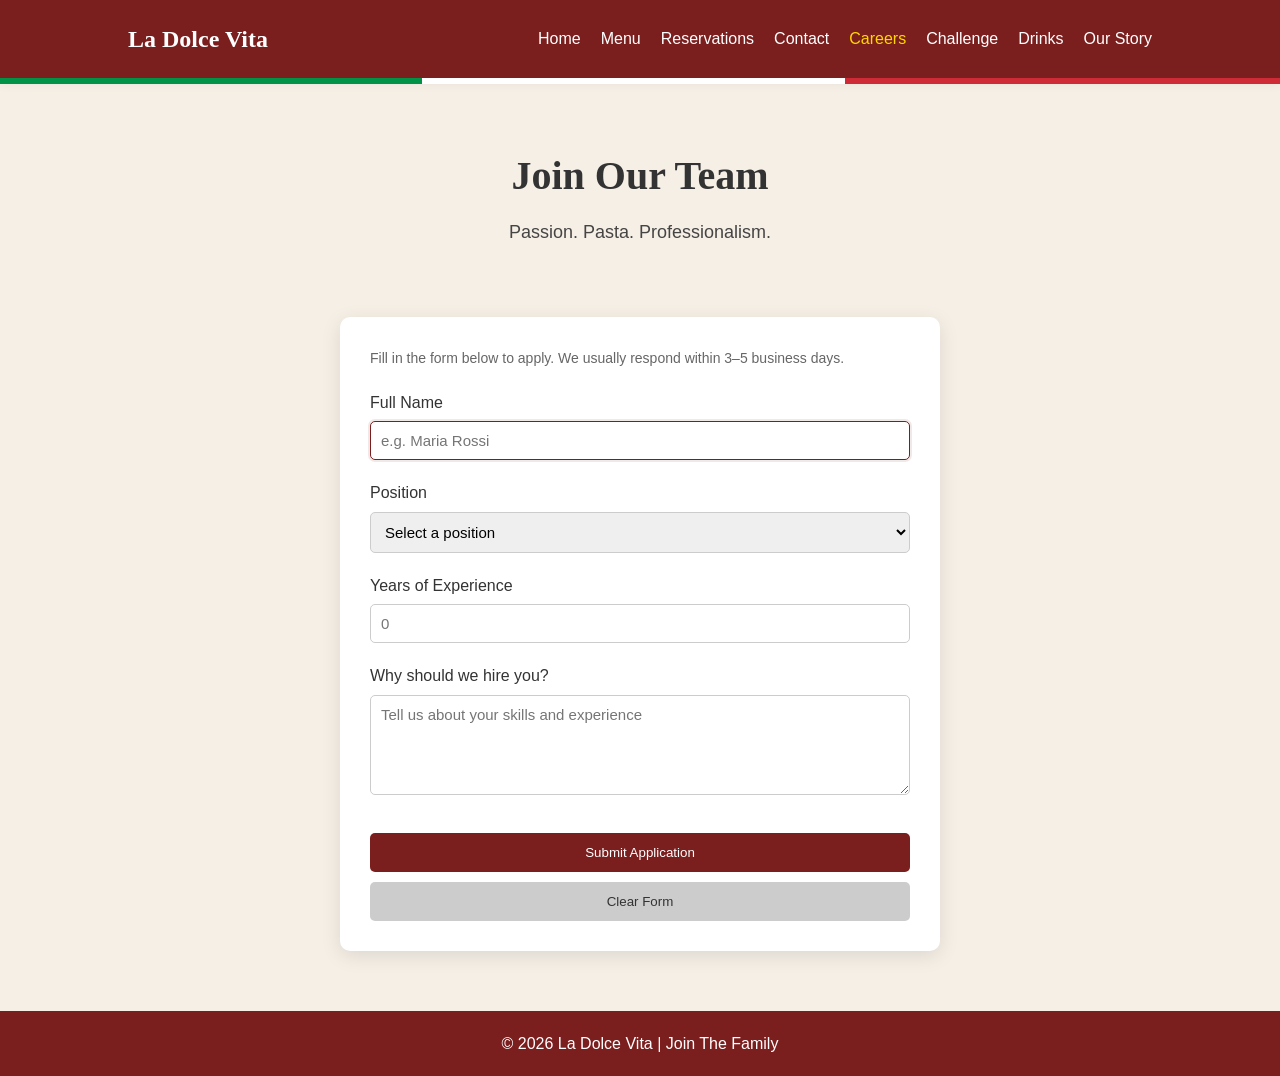
==== html's/career.html @ f615f738 "html/css alle html's and css bestanden  Co-Authored-By: lynn <326391488+LK2020klomp@users.noreply.gi" ====
<!DOCTYPE html>
<html lang="en">
<head>
<meta charset="UTF-8">
<meta name="viewport" content="width=device-width, initial-scale=1.0">
<title>Careers | La Dolce Vita</title>
 
<link href="https://fonts.googleapis.com/css2?family=Playfair+Display:wght@600;700&family=Poppins:wght@300;400;500&display=swap%22 rel="stylesheet">
<link href="../style/career.css" rel="stylesheet"/>
</head>
 
<body>
 
<nav>
<h1>La Dolce Vita</h1>
<ul>
<li><a href="index.html">Home</a></li>
<li><a href="menu.html">Menu</a></li>
<li><a href="reservations.html">Reservations</a></li>
<li><a href="contact.html">Contact</a></li>
<li><a href="career.html" class="active">Careers</a></li>
<li><a href="challenge.html">Challenge</a></li>
<li><a href="drinks.html">Drinks</a></li>
<li><a href="story.html">Our Story</a></li>
</ul>
</nav>
 
<div class="flag-bar"></div>
 
<header>
<h2>Join Our Team</h2>
<p>Passion. Pasta. Professionalism.</p>
</header>
 
<div class="card">
 
<p style="font-size:14px;color:#666;margin-bottom:20px;">
Fill in the form below to apply. We usually respond within 3–5 business days.
</p>
 
<form onsubmit="return applyNow(event)">
 
<div class="form-group">
<label for="name">Full Name</label>
<input type="text" id="name" required placeholder="e.g. Maria Rossi" autofocus>
</div>
 
<div class="form-group">
<label for="position">Position</label>
<select id="position" required>
<option value="">Select a position</option>
<option>Chef</option>
<option>Pizza Chef</option>
<option>Waiter/Waitress</option>
<option>Dishwasher</option>
<option>Manager</option>
</select>
</div>
 
<div class="form-group">
<label for="experience">Years of Experience</label>
<input type="number" id="experience" min="0" max="50" required placeholder="0">
</div>
 
<div class="form-group">
<label for="message">Why should we hire you?</label>
<textarea id="message" required placeholder="Tell us about your skills and experience"></textarea>
</div>
 
<button type="submit">Submit Application</button>
<button type="reset" class="secondary-btn">Clear Form</button>
 
<p id="confirmation" class="confirmation">
Grazie! Your application has been submitted. We will contact you soon.
</p>
 
</form>
</div>
 
<footer>
© 2026 La Dolce Vita | Join The Family
</footer>
 
<script>
function applyNow(event){
event.preventDefault();
document.getElementById("confirmation").style.display="block";
return false;
}
</script>
 
</body>
</html>
---- style/career.css ----
*{
    margin:0;
    padding:0;
    box-sizing:border-box;
}
 
html{
    scroll-behavior:smooth;
}
 
body{
    font-family:'Poppins', sans-serif;
    background:#f5efe6;
    color:#333;
    line-height:1.6;
}
 
/* ================= NAV ================= */
 
nav{
    display:flex;
    justify-content:space-between;
    align-items:center;
    padding:20px 10%;
    background:#7b1e1e;
    box-shadow:0 4px 12px rgba(0,0,0,0.08);
}
 
nav h1{
    font-family:'Playfair Display', serif;
    color:white;
}
 
nav ul{
    list-style:none;
    display:flex;
    gap:20px;
}
 
nav a{
    text-decoration:none;
    color:white;
    position:relative;
    padding-bottom:5px;
    transition:0.3s ease;
}
 
nav a.active{
    color:#ffd700;
}
 
nav a::after{
    content:"";
    position:absolute;
    left:0;
    bottom:0;
    width:0%;
    height:2px;
    background:#ffd700;
    transition:0.3s ease;
}
 
nav a:hover::after{
    width:100%;
}
 
/* ================= FLAG ================= */
 
.flag-bar{
    height:6px;
    background:linear-gradient(
        to right,
        #009246 33%,
        white 33%,
        white 66%,
        #ce2b37 66%
    );
}
 
/* ================= HEADER ================= */
 
header{
    text-align:center;
    padding:60px 20px 30px;
}
 
header h2{
    font-family:'Playfair Display', serif;
    font-size:40px;
    margin-bottom:10px;
}
 
header p{
    font-size:18px;
    opacity:0.9;
}
 
/* ================= CARD ================= */
 
.card{
    max-width:600px;
    margin:40px auto;
    padding:30px;
    background:white;
    border-radius:10px;
    box-shadow:0 5px 20px rgba(0,0,0,0.1);
}
 
/* ================= FORM ================= */
 
.form-group{
    margin-bottom:20px;
}
 
label{
    display:block;
    margin-bottom:6px;
    font-weight:500;
}
 
input,
select,
textarea{
    width:100%;
    padding:10px;
    border:1px solid #ccc;
    border-radius:5px;
    font-family:'Poppins', sans-serif;
    font-size:15px;
    transition:0.3s ease;
}
 
input:focus,
select:focus,
textarea:focus{
    outline:none;
    border-color:#7b1e1e;
    box-shadow:0 0 0 2px rgba(123,30,30,0.1);
}
 
textarea{
    resize:vertical;
    min-height:100px;
}
 
/* ================= BUTTON ================= */
 
button{
    width:100%;
    padding:12px;
    background:#7b1e1e;
    color:white;
    border:none;
    border-radius:5px;
    font-weight:500;
    font-family:'Poppins', sans-serif;
    cursor:pointer;
    transition:0.3s ease;
    margin-top:10px;
}
 
button:hover{
    background:#a52a2a;
}
 
/* ================= SECONDARY BUTTON ================= */
 
.secondary-btn{
    background:#ccc;
    color:#333;
}
 
.secondary-btn:hover{
    background:#bbb;
}
 
/* ================= CONFIRMATION ================= */
 
.confirmation{
    display:none;
    margin-top:15px;
    color:green;
    font-weight:500;
}
 
/* ================= FOOTER ================= */
 
footer{
    background:#7b1e1e;
    color:white;
    text-align:center;
    padding:20px;
    margin-top:60px;
}
 
/* ================= RESPONSIVE ================= */
 
@media(max-width:600px){
 
    header h2{
        font-size:32px;
    }
 
    header p{
        font-size:16px;
    }
 
    .card{
        margin:30px 20px;
        padding:20px;
    }
 
    nav{
        padding:20px;
    }
 
    nav ul{
        gap:12px;
    }
}
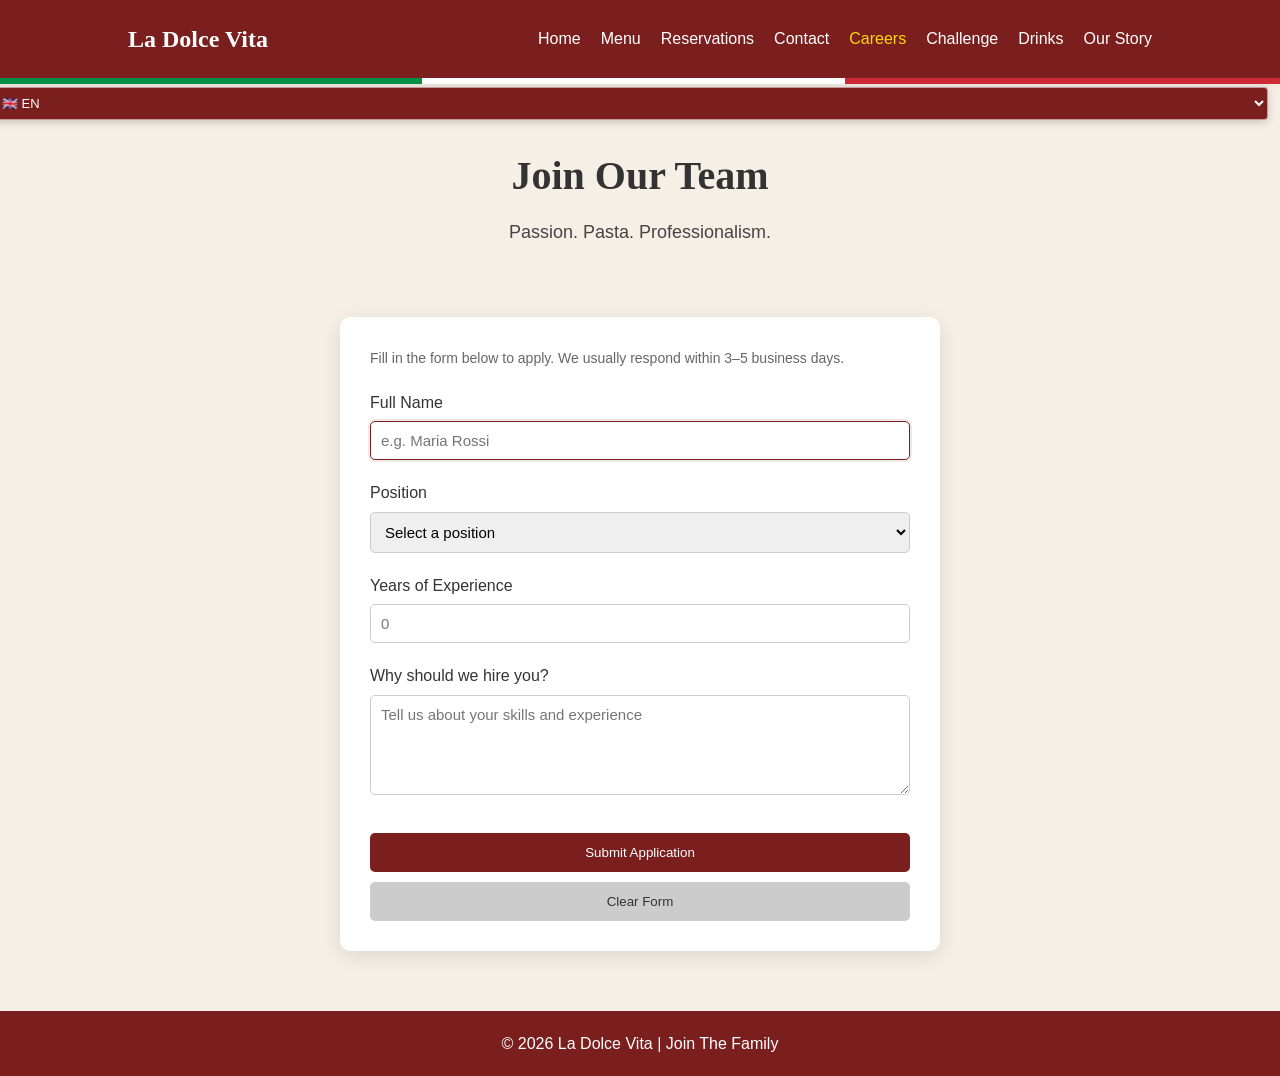
==== commit 4ce2e274: "site w0rk vertalingen  Co-Authored-By: lynn <326391488+LK2020klomp@users.noreply.github.com> Co-Auth" ====
--- a/html's/career.html
+++ b/html's/career.html
@@ -89,5 +89,6 @@
 }
 </script>
  
+<script src="translations.js" defer></script>
 </body>
 </html>
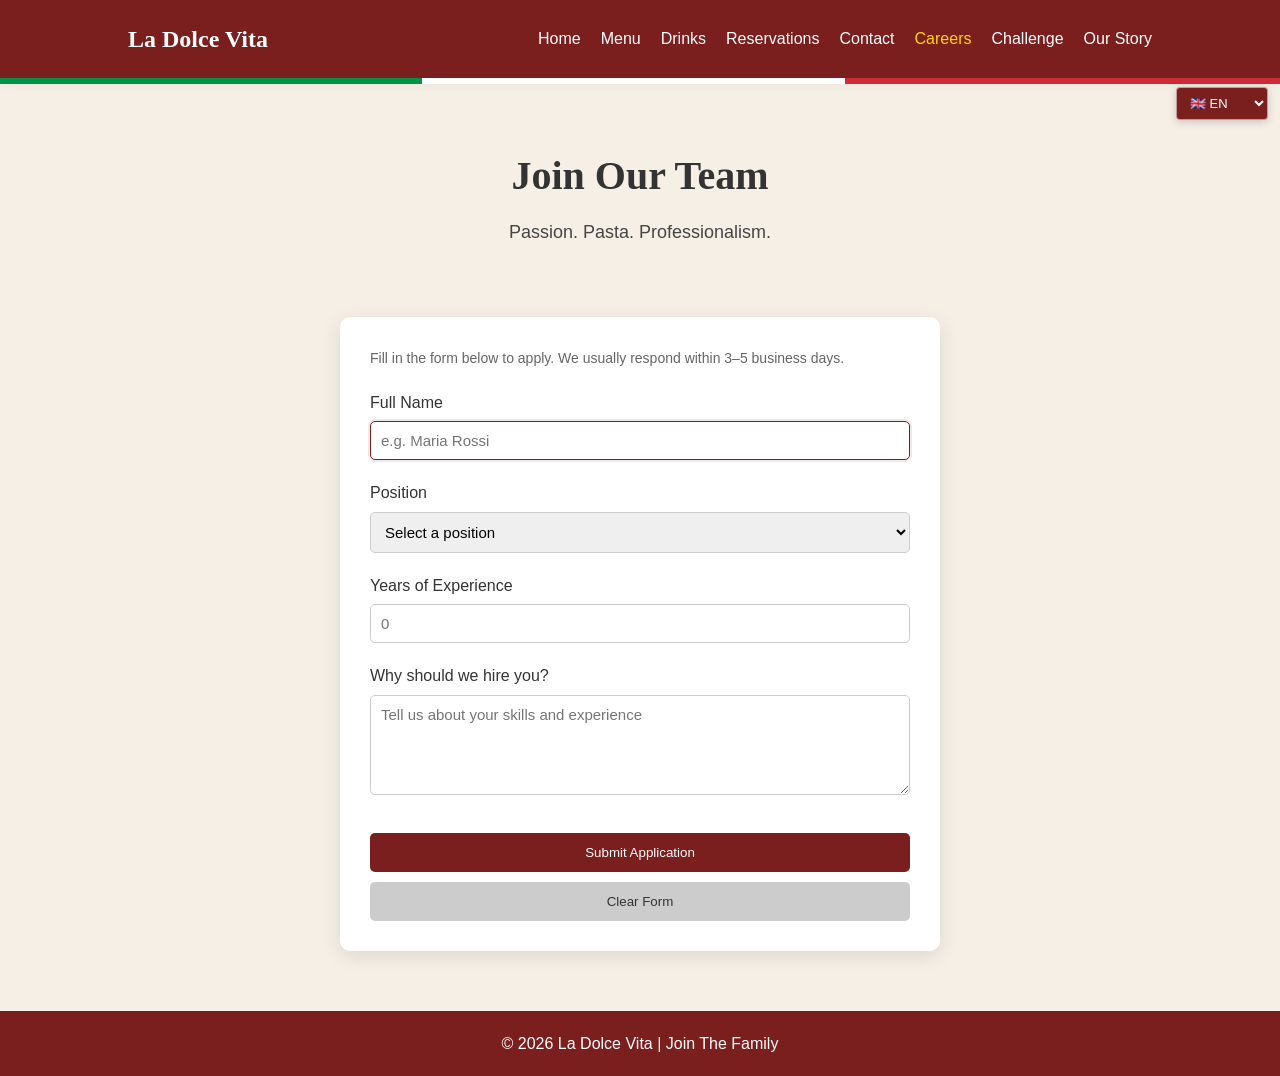
==== commit f594bc57: "site site  Co-Authored-By: thomas <326032960+McCurrie@users.noreply.github.com>" ====
--- a/html's/career.html
+++ b/html's/career.html
@@ -16,11 +16,11 @@
 <ul>
 <li><a href="index.html">Home</a></li>
 <li><a href="menu.html">Menu</a></li>
+<li><a href="drinks.html">Drinks</a></li>
 <li><a href="reservations.html">Reservations</a></li>
 <li><a href="contact.html">Contact</a></li>
 <li><a href="career.html" class="active">Careers</a></li>
 <li><a href="challenge.html">Challenge</a></li>
-<li><a href="drinks.html">Drinks</a></li>
 <li><a href="story.html">Our Story</a></li>
 </ul>
 </nav>
